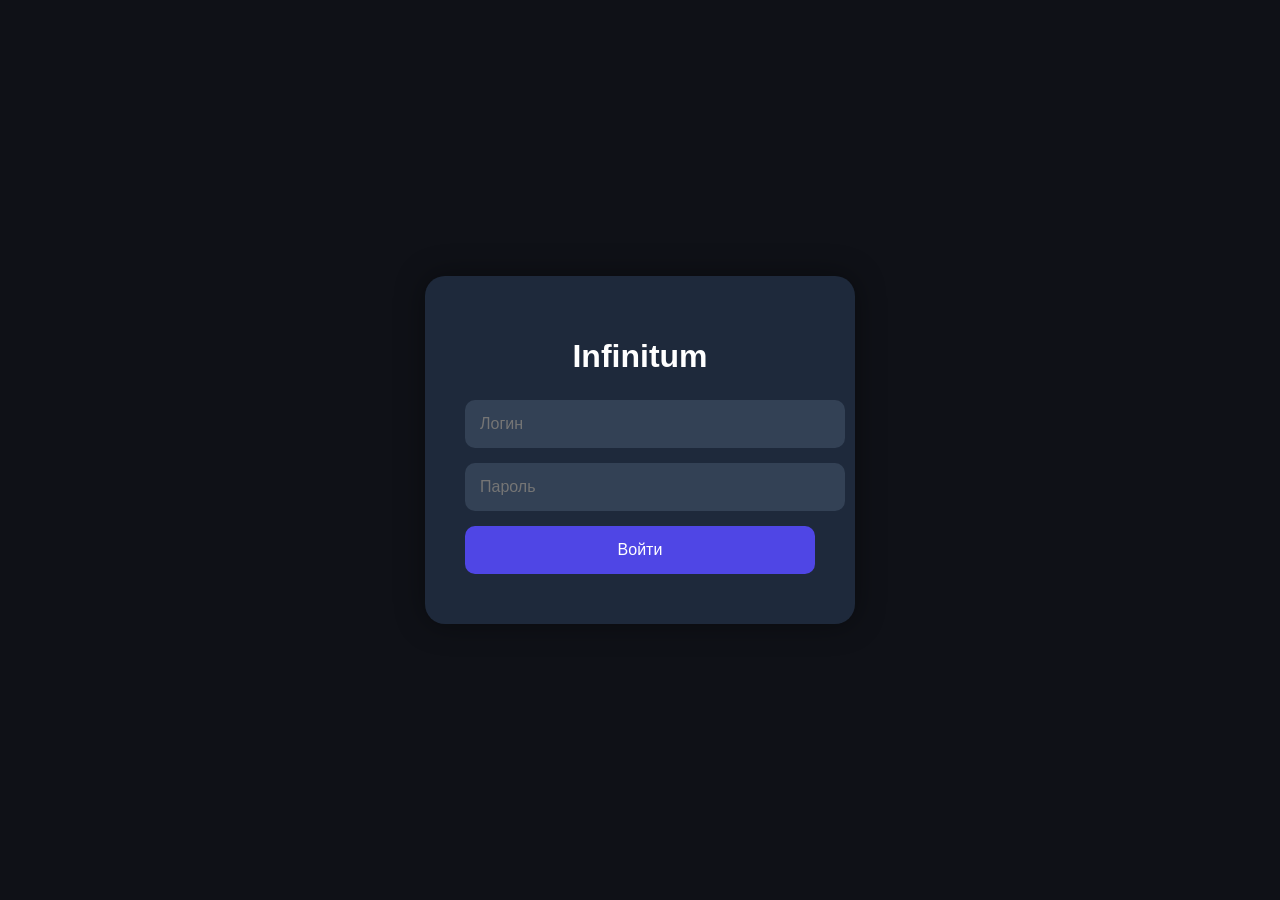
==== admin.html @ da0c7924 "Create admin.html" ====
<!DOCTYPE html>
<html lang="ru">
<head>
<meta charset="UTF-8">
<meta name="viewport" content="width=device-width, initial-scale=1.0">
<title>Infinitum Admin</title>

<style>

*{
margin:0;
padding:0;
box-sizing:border-box;
font-family:Segoe UI,sans-serif;
}

body{
background:#0b1120;
color:white;
}

.sidebar{
position:fixed;
left:0;
top:0;
width:260px;
height:100vh;
background:#111827;
padding:20px;
}

.logo{
font-size:32px;
font-weight:bold;
margin-bottom:30px;
}

.menu button{
width:100%;
padding:15px;
margin-bottom:10px;
border:none;
border-radius:12px;
background:#1f2937;
color:white;
cursor:pointer;
}

.main{
margin-left:280px;
padding:30px;
}

.cards{
display:grid;
grid-template-columns:repeat(auto-fit,minmax(250px,1fr));
gap:20px;
margin-top:20px;
}

.card{
background:#1f2937;
padding:25px;
border-radius:20px;
}

.number{
font-size:40px;
font-weight:bold;
margin-top:10px;
}

.logout{
background:#dc2626 !important;
}

</style>
</head>
<body>

<div class="sidebar">

<div class="logo">
Infinitum
</div>

<div class="menu">

<button onclick="location.href='index.html'">
Главная
</button>

<button>
Пользователи
</button>

<button>
История поиска
</button>

<button>
Настройки
</button>

<button class="logout" onclick="logout()">
Выход
</button>

</div>

</div>

<div class="main">

<h1>Панель администратора</h1>

<div class="cards">

<div class="card">
<h2>Пользователи</h2>
<div class="number">1</div>
</div>

<div class="card">
<h2>Поиски</h2>
<div class="number" id="searchCount">0</div>
</div>

<div class="card">
<h2>Статус</h2>
<div class="number">ON</div>
</div>

<div class="card">
<h2>Версия</h2>
<div class="number">1.0</div>
</div>

</div>

</div>

<script>

if(localStorage.getItem("admin") !== "true"){
location.href = "login.html";
}

function logout(){
localStorage.removeItem("admin");
location.href = "index.html";
}

let history =
JSON.parse(
localStorage.getItem("searchHistory")
|| "[]"
);

document.getElementById("searchCount")
.innerText = history.length;

</script>

</body>
</html>
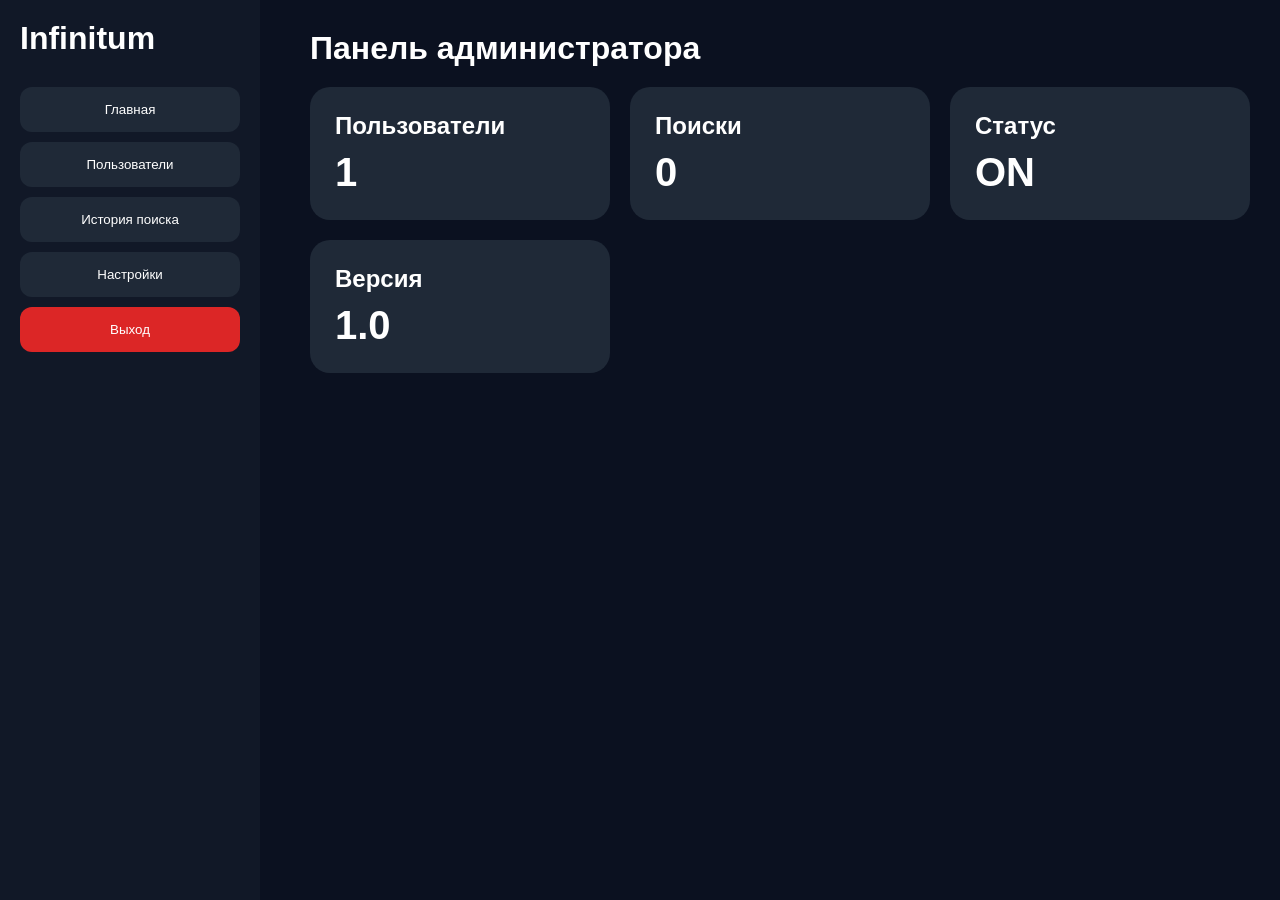
==== commit 26f6e3a1: "Update admin.html" ====
--- a/admin.html
+++ b/admin.html
@@ -157,6 +157,14 @@
 || "[]"
 );
 
+  <h2>Пользователи</h2>
+<div id="usersCount">0</div>
+
+<h2>Поиски</h2>
+<div id="searchesCount">0</div>
+
+<h2>Список пользователей</h2>
+<div id="usersList"></div>
 document.getElementById("searchCount")
 .innerText = history.length;
 
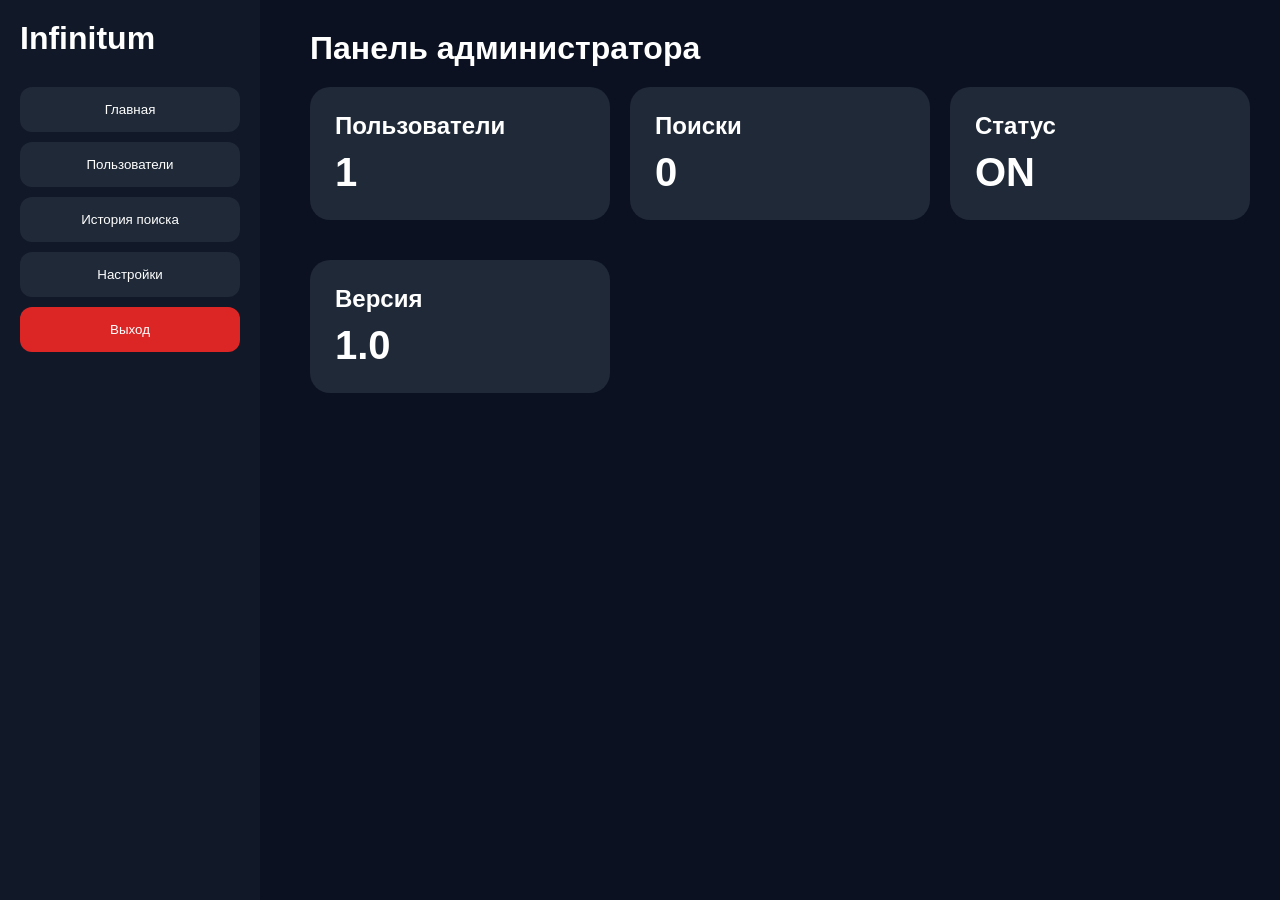
==== commit 8e3b8249: "Add stylesheet link to admin.html" ====
--- a/admin.html
+++ b/admin.html
@@ -1,6 +1,7 @@
 <!DOCTYPE html>
 <html lang="ru">
 <head>
+  <link rel="stylesheet" href="css/admin.css">
 <meta charset="UTF-8">
 <meta name="viewport" content="width=device-width, initial-scale=1.0">
 <title>Infinitum Admin</title>
@@ -171,4 +172,5 @@
 </script>
 
 </body>
+  <script src="js/admin.js"></script>
 </html>
--- a/css/admin.css
+++ b/css/admin.css
@@ -0,0 +1,56 @@
+body{
+    margin:0;
+    background:#0f172a;
+    color:white;
+    font-family:Segoe UI,sans-serif;
+}
+
+.sidebar{
+    position:fixed;
+    left:0;
+    top:0;
+    width:260px;
+    height:100vh;
+    background:#111827;
+    padding:20px;
+}
+
+.logo{
+    font-size:30px;
+    font-weight:bold;
+    margin-bottom:30px;
+}
+
+.menu button{
+    width:100%;
+    padding:15px;
+    margin-bottom:10px;
+    border:none;
+    border-radius:12px;
+    background:#1f2937;
+    color:white;
+    cursor:pointer;
+}
+
+.menu button:hover{
+    background:#374151;
+}
+
+.main{
+    margin-left:280px;
+    padding:30px;
+}
+
+.card{
+    background:#1f2937;
+    border-radius:20px;
+    padding:20px;
+    margin-bottom:20px;
+}
+
+.user-card{
+    background:#374151;
+    padding:12px;
+    border-radius:10px;
+    margin-bottom:10px;
+}
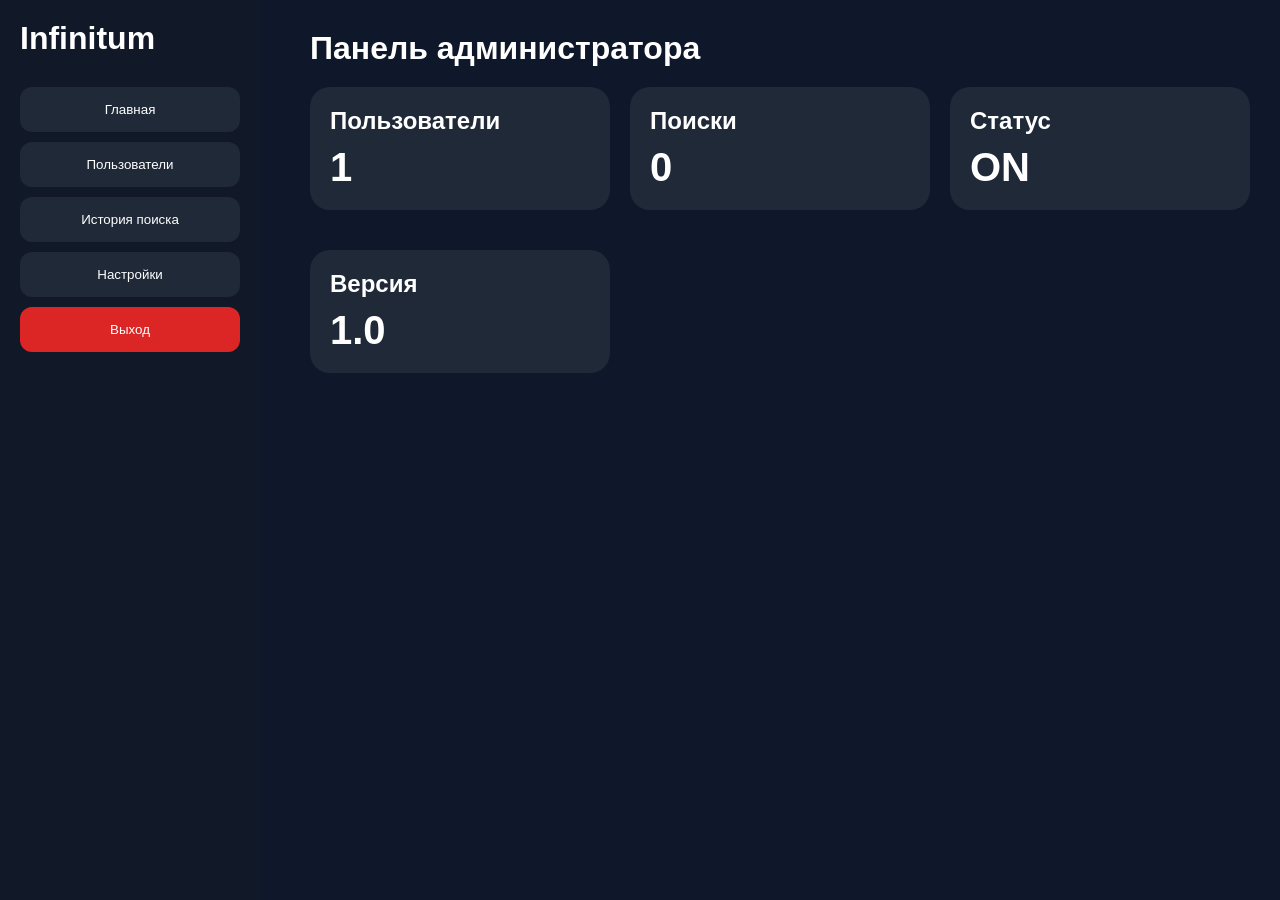
==== commit db69f454: "Update admin.html" ====
--- a/admin.html
+++ b/admin.html
@@ -173,4 +173,5 @@
 
 </body>
   <script src="js/admin.js"></script>
+  <link rel="stylesheet" href="css/main.css">
 </html>
--- a/css/main.css
+++ b/css/main.css
@@ -0,0 +1,52 @@
+*{
+    margin:0;
+    padding:0;
+    box-sizing:border-box;
+}
+
+body{
+    background:#0f172a;
+    color:white;
+    font-family:Segoe UI,sans-serif;
+    min-height:100vh;
+}
+
+a{
+    text-decoration:none;
+    color:inherit;
+}
+
+button{
+    cursor:pointer;
+    transition:.2s;
+}
+
+button:hover{
+    transform:translateY(-2px);
+}
+
+.topbar{
+    height:70px;
+    display:flex;
+    align-items:center;
+    justify-content:space-between;
+    padding:0 20px;
+    background:#111827;
+}
+
+.logo{
+    font-size:32px;
+    font-weight:700;
+}
+
+.container{
+    max-width:1400px;
+    margin:auto;
+    padding:20px;
+}
+
+.card{
+    background:#1f2937;
+    border-radius:20px;
+    padding:20px;
+}
